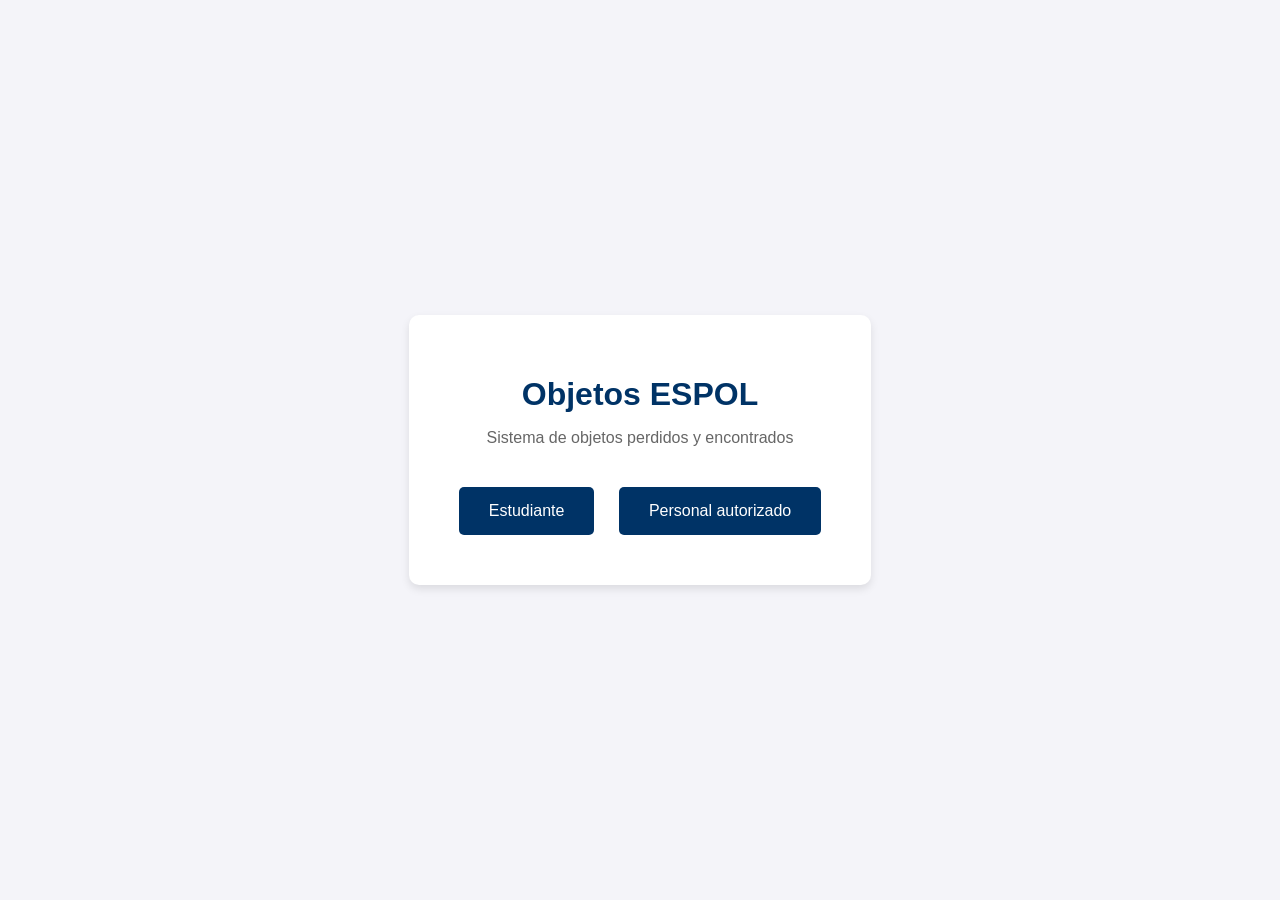
==== index.html @ 52bd9f64 "Add onclick event to Estudiante button" ====
<!DOCTYPE html>
<html lang="es">
<head>
    <meta charset="UTF-8">
    <meta name="viewport" content="width=device-width, initial-scale=1.0">
    <title>Objetos ESPOL</title>
    <!-- Esta línea conecta el diseño -->
    <link rel="stylesheet" href="style.css"> 
</head>
<body>
    <div class="container">
        <h1>Objetos ESPOL</h1>
        <p>Sistema de objetos perdidos y encontrados</p>

        <button onclick="window.location.href='estudiante.html'">Estudiante</button>
        <button>Personal autorizado</button>
    </div>
</body>
</html>
---- style.css ----
body {
    font-family: 'Segoe UI', Tahoma, Geneva, Verdana, sans-serif;
    background-color: #f4f4f9;
    display: flex;
    flex-direction: column;
    align-items: center;
    justify-content: center;
    height: 100vh;
    margin: 0;
}

h1 {
    color: #003366; /* Azul ESPOL */
    margin-bottom: 10px;
}

p {
    color: #666;
    margin-bottom: 30px;
}

.container {
    background-color: white;
    padding: 40px;
    border-radius: 10px;
    box-shadow: 0 4px 8px rgba(0,0,0,0.1);
    text-align: center;
}

button {
    background-color: #003366; 
    color: white;
    border: none;
    padding: 15px 30px;
    margin: 10px;
    border-radius: 5px;
    font-size: 16px;
    cursor: pointer;
    transition: background-color 0.3s;
}

button:hover {
    background-color: #00509e; /* Un azul más clarito al pasar el mouse */
}
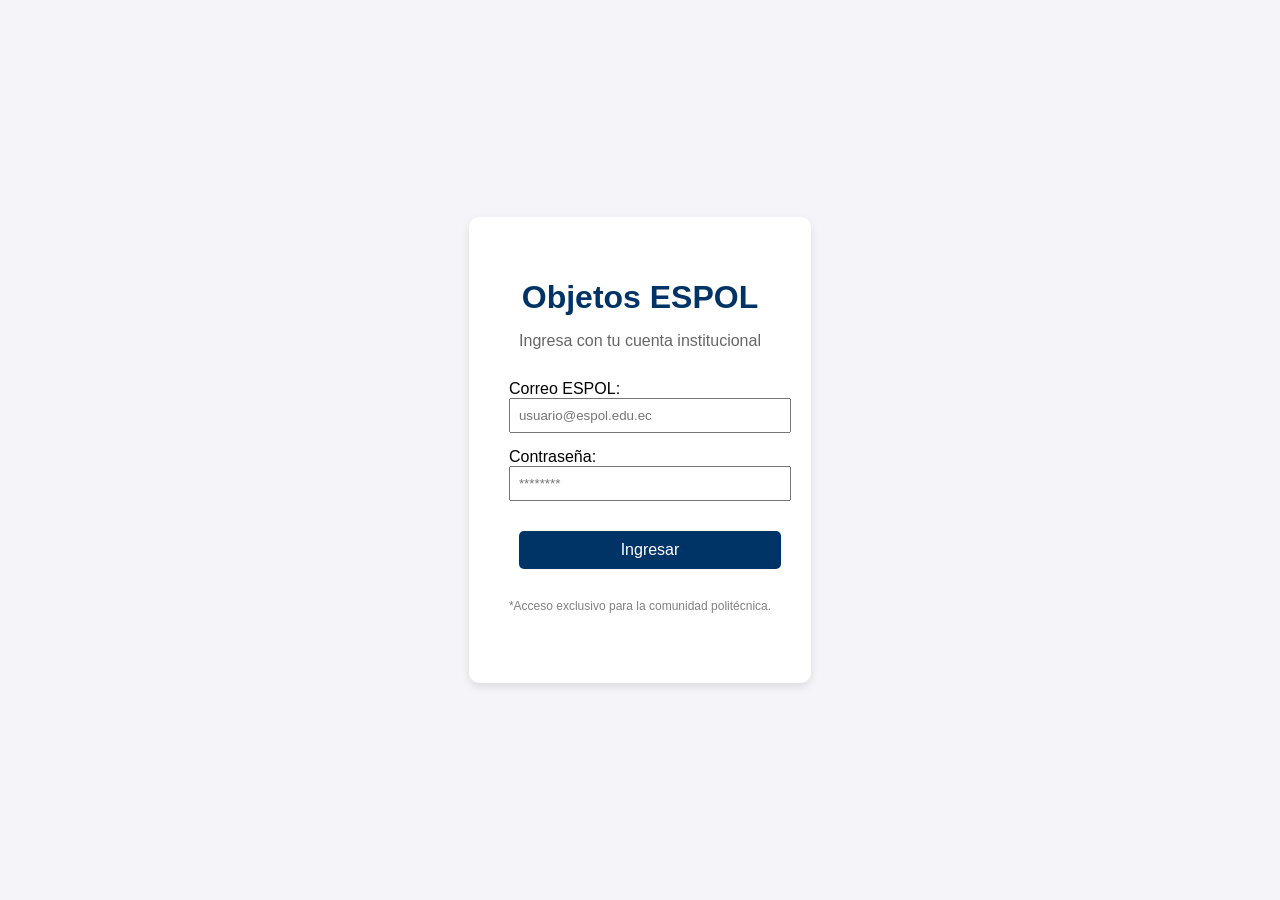
==== commit 2a933ecc: "Rename login.html to index.html" ====
--- a/index.html
+++ b/index.html
@@ -3,17 +3,26 @@
 <head>
     <meta charset="UTF-8">
     <meta name="viewport" content="width=device-width, initial-scale=1.0">
-    <title>Objetos ESPOL</title>
-    <!-- Esta línea conecta el diseño -->
-    <link rel="stylesheet" href="style.css"> 
+    <title>Iniciar Sesión - Objetos ESPOL</title>
+    <link rel="stylesheet" href="style.css">
 </head>
 <body>
-    <div class="container">
+    <div class="container" style="max-width: 400px; margin: 50px auto; text-align: center;">
         <h1>Objetos ESPOL</h1>
-        <p>Sistema de objetos perdidos y encontrados</p>
+        <p>Ingresa con tu cuenta institucional</p>
 
-        <button onclick="window.location.href='estudiante.html'">Estudiante</button>
-        <button>Personal autorizado</button>
+        <form>
+            <label style="display: block; text-align: left;">Correo ESPOL:</label>
+            <input type="email" placeholder="usuario@espol.edu.ec" style="width: 100%; padding: 8px; margin-bottom: 15px;"><br>
+
+            <label style="display: block; text-align: left;">Contraseña:</label>
+            <input type="password" placeholder="********" style="width: 100%; padding: 8px; margin-bottom: 20px;"><br>
+
+            <!-- Al darle clic, te lleva a la página principal de selección -->
+            <button type="button" onclick="window.location.href='index.html'" style="background-color: #003366; color: white; padding: 10px 20px; border: none; border-radius: 5px; cursor: pointer; width: 100%;">Ingresar</button>
+        </form>
+        
+        <p style="font-size: 12px; color: gray; margin-top: 20px;">*Acceso exclusivo para la comunidad politécnica.</p>
     </div>
 </body>
 </html>
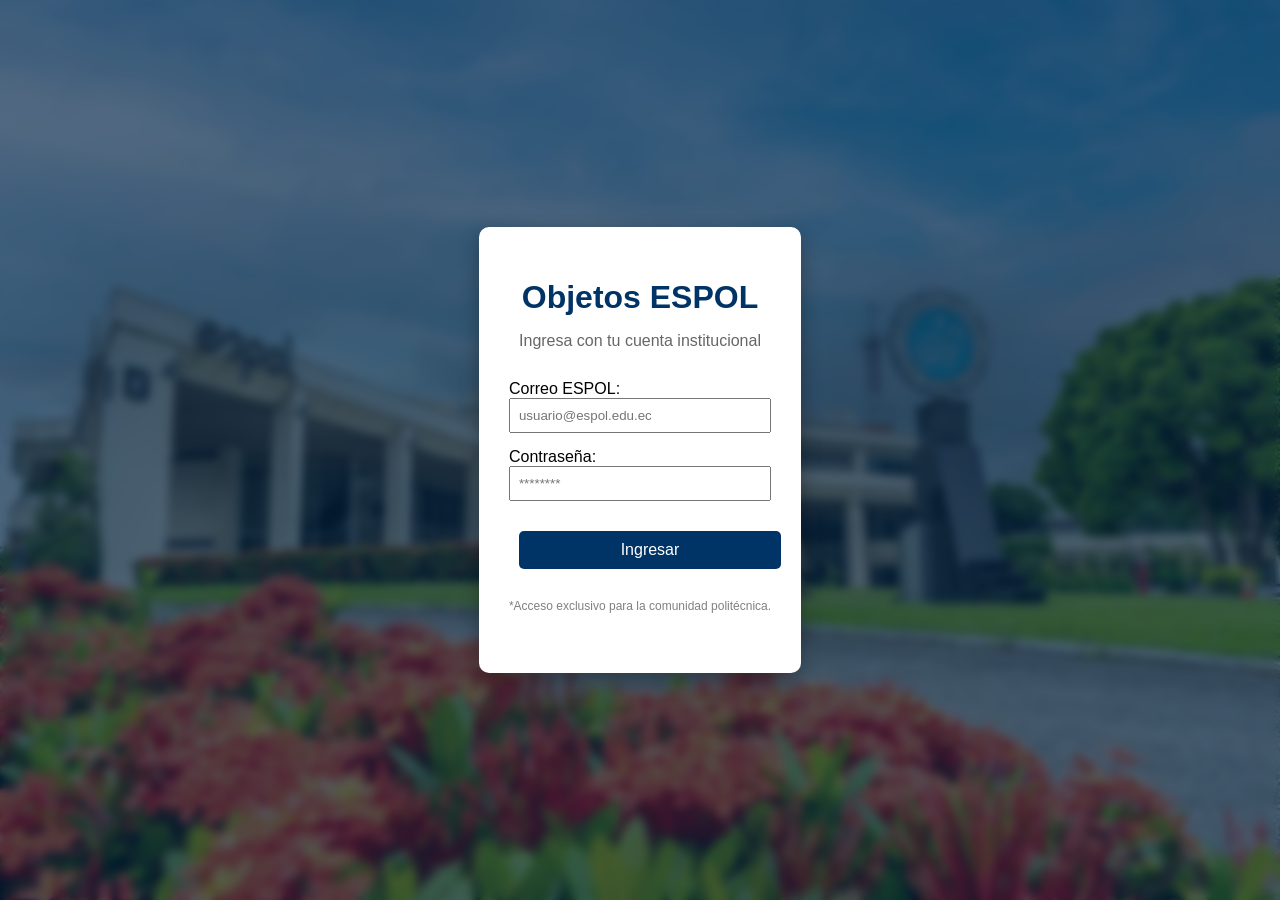
==== commit cb686a29: "Add background styling and improve form layout" ====
--- a/index.html
+++ b/index.html
@@ -5,21 +5,57 @@
     <meta name="viewport" content="width=device-width, initial-scale=1.0">
     <title>Iniciar Sesión - Objetos ESPOL</title>
     <link rel="stylesheet" href="style.css">
+    <style>
+        /* Estilo para poner la foto de fondo con blur y capa azul */
+        body {
+            margin: 0;
+            height: 100vh;
+            display: flex;
+            justify-content: center;
+            align-items: center;
+            background-image: url('fondo-espol.png'); /* Asegúrate de que tu imagen se llame así */
+            background-size: cover;
+            background-position: center;
+            position: relative;
+        }
+
+        body::before {
+            content: "";
+            position: absolute;
+            top: 0;
+            left: 0;
+            width: 100%;
+            height: 100%;
+            background-color: rgba(0, 33, 66, 0.65); /* Azul institucional semitransparente */
+            backdrop-filter: blur(5px); /* Desenfoque suave */
+            z-index: 1;
+        }
+
+        /* Mantiene tu cajita centrada y por encima del fondo */
+        .container {
+            position: relative;
+            z-index: 2;
+            background: white;
+            padding: 30px;
+            border-radius: 10px;
+            box-shadow: 0 8px 20px rgba(0,0,0,0.3);
+        }
+    </style>
 </head>
 <body>
-    <div class="container" style="max-width: 400px; margin: 50px auto; text-align: center;">
+    <div class="container" style="max-width: 400px; text-align: center;">
         <h1>Objetos ESPOL</h1>
         <p>Ingresa con tu cuenta institucional</p>
 
         <form>
             <label style="display: block; text-align: left;">Correo ESPOL:</label>
-            <input type="email" placeholder="usuario@espol.edu.ec" style="width: 100%; padding: 8px; margin-bottom: 15px;"><br>
+            <input type="email" placeholder="usuario@espol.edu.ec" style="width: 100%; padding: 8px; margin-bottom: 15px; box-sizing: border-box;"><br>
 
             <label style="display: block; text-align: left;">Contraseña:</label>
-            <input type="password" placeholder="********" style="width: 100%; padding: 8px; margin-bottom: 20px;"><br>
+            <input type="password" placeholder="********" style="width: 100%; padding: 8px; margin-bottom: 20px; box-sizing: border-box;"><br>
 
-            <!-- Al darle clic, te lleva a la página principal de selección -->
-            <button type="button" onclick="window.location.href='index.html'" style="background-color: #003366; color: white; padding: 10px 20px; border: none; border-radius: 5px; cursor: pointer; width: 100%;">Ingresar</button>
+            <!-- Aquí está la magia: ahora te lleva a menu.html -->
+            <button type="button" onclick="window.location.href='menu.html'" style="background-color: #003366; color: white; padding: 10px 20px; border: none; border-radius: 5px; cursor: pointer; width: 100%;">Ingresar</button>
         </form>
         
         <p style="font-size: 12px; color: gray; margin-top: 20px;">*Acceso exclusivo para la comunidad politécnica.</p>
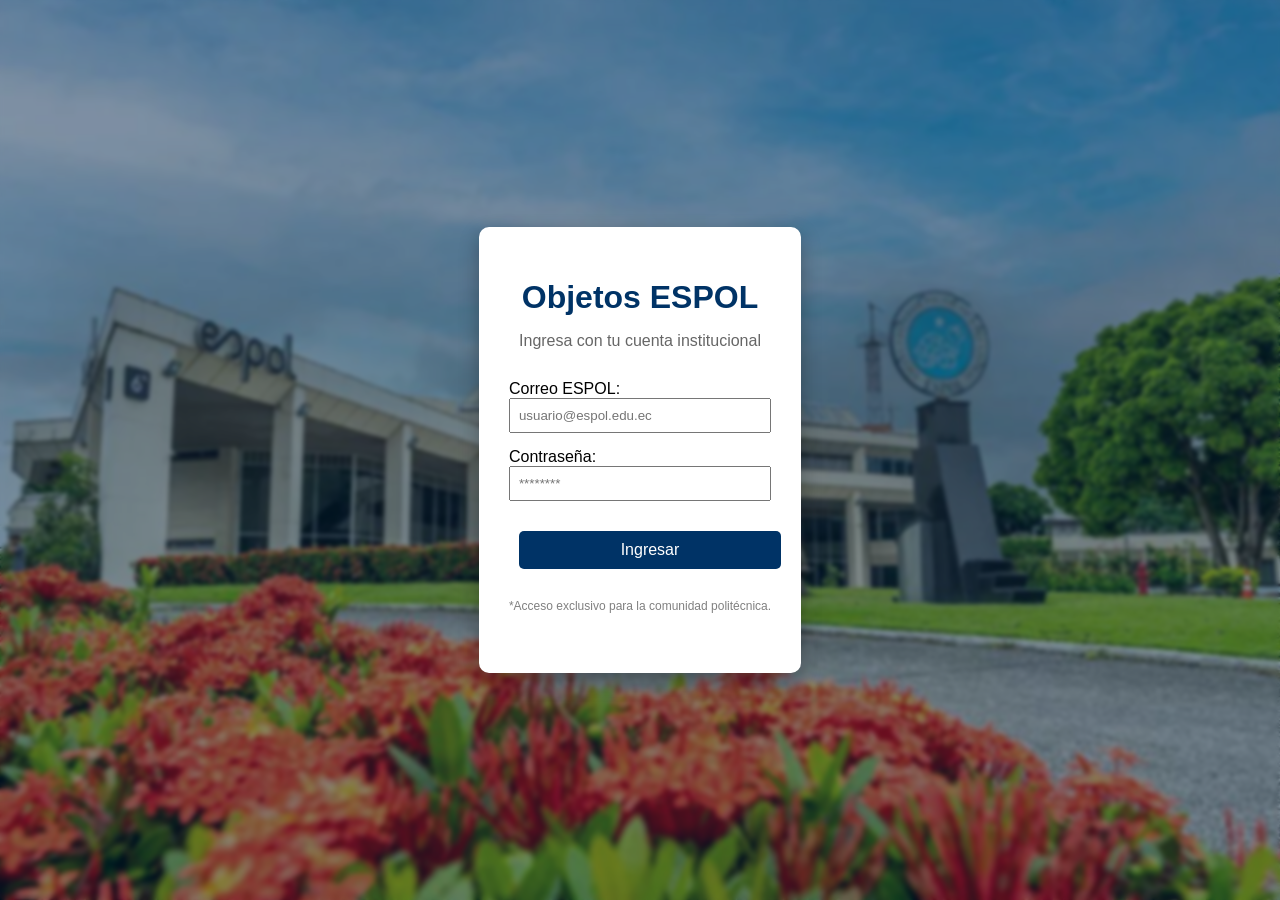
==== commit ff009248: "Modify background styles in index.html Updated background color and blur effect for overlay." ====
--- a/index.html
+++ b/index.html
@@ -6,14 +6,13 @@
     <title>Iniciar Sesión - Objetos ESPOL</title>
     <link rel="stylesheet" href="style.css">
     <style>
-        /* Estilo para poner la foto de fondo con blur y capa azul */
         body {
             margin: 0;
             height: 100vh;
             display: flex;
             justify-content: center;
             align-items: center;
-            background-image: url('fondo-espol.png'); /* Asegúrate de que tu imagen se llame así */
+            background-image: url('fondo-espol.png');
             background-size: cover;
             background-position: center;
             position: relative;
@@ -26,12 +25,11 @@
             left: 0;
             width: 100%;
             height: 100%;
-            background-color: rgba(0, 33, 66, 0.65); /* Azul institucional semitransparente */
-            backdrop-filter: blur(5px); /* Desenfoque suave */
+            background-color: rgba(0, 33, 66, 0.45); /* Azul más suavecito y transparente */
+            backdrop-filter: blur(2px); /* Desenfoque bajito para que se distinga la foto */
             z-index: 1;
         }
 
-        /* Mantiene tu cajita centrada y por encima del fondo */
         .container {
             position: relative;
             z-index: 2;
@@ -54,7 +52,6 @@
             <label style="display: block; text-align: left;">Contraseña:</label>
             <input type="password" placeholder="********" style="width: 100%; padding: 8px; margin-bottom: 20px; box-sizing: border-box;"><br>
 
-            <!-- Aquí está la magia: ahora te lleva a menu.html -->
             <button type="button" onclick="window.location.href='menu.html'" style="background-color: #003366; color: white; padding: 10px 20px; border: none; border-radius: 5px; cursor: pointer; width: 100%;">Ingresar</button>
         </form>
         
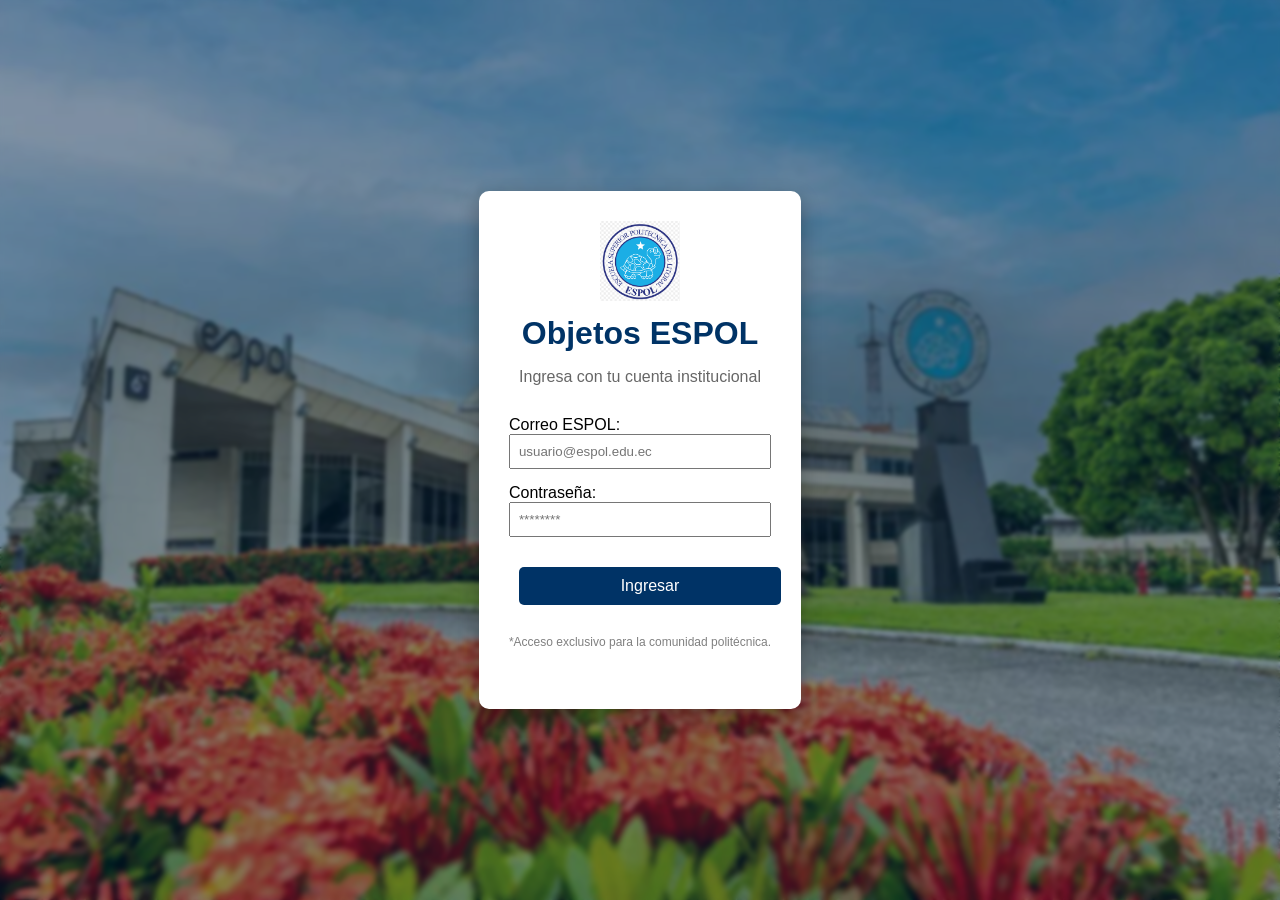
==== commit c6ad7d6b: "Refactor index.html for improved layout and design Updated HTML structure and styling for the index " ====
--- a/index.html
+++ b/index.html
@@ -25,8 +25,8 @@
             left: 0;
             width: 100%;
             height: 100%;
-            background-color: rgba(0, 33, 66, 0.45); /* Azul más suavecito y transparente */
-            backdrop-filter: blur(2px); /* Desenfoque bajito para que se distinga la foto */
+            background-color: rgba(0, 33, 66, 0.45);
+            backdrop-filter: blur(2px);
             z-index: 1;
         }
 
@@ -42,7 +42,11 @@
 </head>
 <body>
     <div class="container" style="max-width: 400px; text-align: center;">
-        <h1>Objetos ESPOL</h1>
+        
+        <!-- Logo de la tortuguita ESPOL -->
+        <img src="logo-tortuga.png" alt="Logo ESPOL" style="width: 80px; height: 80px; margin-bottom: 10px; object-fit: contain;">
+
+        <h1 style="margin-top: 0;">Objetos ESPOL</h1>
         <p>Ingresa con tu cuenta institucional</p>
 
         <form>
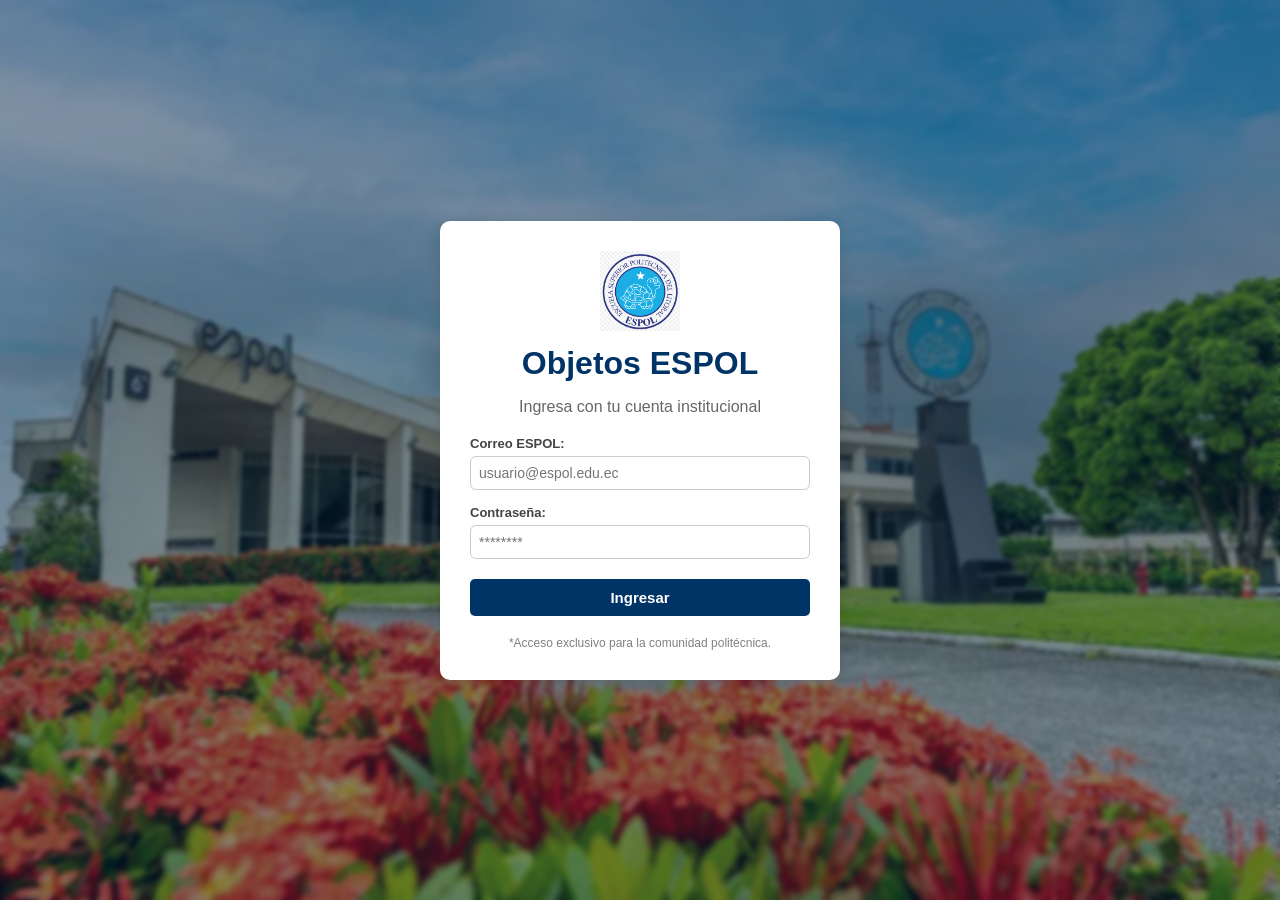
==== commit 9651f063: "Refactor HTML structure and remove inline styles" ====
--- a/index.html
+++ b/index.html
@@ -4,43 +4,10 @@
     <meta charset="UTF-8">
     <meta name="viewport" content="width=device-width, initial-scale=1.0">
     <title>Iniciar Sesión - Objetos ESPOL</title>
+    <!-- Conectado al CSS centralizado -->
     <link rel="stylesheet" href="style.css">
-    <style>
-        body {
-            margin: 0;
-            height: 100vh;
-            display: flex;
-            justify-content: center;
-            align-items: center;
-            background-image: url('fondo-espol.png');
-            background-size: cover;
-            background-position: center;
-            position: relative;
-        }
-
-        body::before {
-            content: "";
-            position: absolute;
-            top: 0;
-            left: 0;
-            width: 100%;
-            height: 100%;
-            background-color: rgba(0, 33, 66, 0.45);
-            backdrop-filter: blur(2px);
-            z-index: 1;
-        }
-
-        .container {
-            position: relative;
-            z-index: 2;
-            background: white;
-            padding: 30px;
-            border-radius: 10px;
-            box-shadow: 0 8px 20px rgba(0,0,0,0.3);
-        }
-    </style>
 </head>
-<body>
+<body class="body-index">
     <div class="container" style="max-width: 400px; text-align: center;">
         
         <!-- Logo de la tortuguita ESPOL -->
@@ -56,10 +23,10 @@
             <label style="display: block; text-align: left;">Contraseña:</label>
             <input type="password" placeholder="********" style="width: 100%; padding: 8px; margin-bottom: 20px; box-sizing: border-box;"><br>
 
-            <button type="button" onclick="window.location.href='menu.html'" style="background-color: #003366; color: white; padding: 10px 20px; border: none; border-radius: 5px; cursor: pointer; width: 100%;">Ingresar</button>
+            <button type="button" onclick="window.location.href='menu.html'" style="background-color: #003366; color: white; padding: 10px 20px; border: none; border-radius: 5px; cursor: pointer; width: 100%; margin: 0;">Ingresar</button>
         </form>
         
-        <p style="font-size: 12px; color: gray; margin-top: 20px;">*Acceso exclusivo para la comunidad politécnica.</p>
+        <p style="font-size: 12px; color: gray; margin-top: 20px; margin-bottom: 0;">*Acceso exclusivo para la comunidad politécnica.</p>
     </div>
 </body>
 </html>
--- a/style.css
+++ b/style.css
@@ -1,12 +1,13 @@
+/* ==========================================
+   1. ESTILOS GENERALES Y BASE
+   ========================================== */
 body {
     font-family: 'Segoe UI', Tahoma, Geneva, Verdana, sans-serif;
     background-color: #f4f4f9;
-    display: flex;
-    flex-direction: column;
-    align-items: center;
-    justify-content: center;
-    height: 100vh;
     margin: 0;
+    padding: 0;
+    min-height: 100vh;
+    box-sizing: border-box;
 }
 
 h1 {
@@ -16,29 +17,330 @@
 
 p {
     color: #666;
-    margin-bottom: 30px;
-}
-
+    margin-bottom: 20px;
+}
+
+/* Contenedores generales */
 .container {
     background-color: white;
-    padding: 40px;
+    padding: 30px;
     border-radius: 10px;
-    box-shadow: 0 4px 8px rgba(0,0,0,0.1);
+    box-shadow: 0 4px 15px rgba(0,0,0,0.1);
     text-align: center;
-}
-
+    max-width: 450px;
+    width: 90%;
+    box-sizing: border-box;
+}
+
+/* Botones institucionales generales */
 button {
     background-color: #003366; 
     color: white;
     border: none;
+    padding: 12px 20px;
+    margin: 5px;
+    border-radius: 6px;
+    font-size: 15px;
+    font-weight: bold;
+    cursor: pointer;
+    transition: background-color 0.3s;
+}
+
+button:hover {
+    background-color: #00509e;
+}
+
+/* ==========================================
+   2. FONDOS ESPECÍFICOS POR PÁGINA (¡Intactos!)
+   ========================================== */
+
+/* Fondo para index.html (Login) */
+body.body-index {
+    height: 100vh;
+    display: flex;
+    justify-content: center;
+    align-items: center;
+    background-image: url('fondo-espol.png');
+    background-size: cover;
+    background-position: center;
+    position: relative;
+}
+
+body.body-index::before {
+    content: "";
+    position: absolute;
+    top: 0;
+    left: 0;
+    width: 100%;
+    height: 100%;
+    background-color: rgba(0, 33, 66, 0.45);
+    backdrop-filter: blur(2px);
+    z-index: 1;
+}
+
+body.body-index .container {
+    position: relative;
+    z-index: 2;
+}
+
+/* Fondo para menu.html */
+body.body-menu {
+    height: 100vh;
+    display: flex;
+    justify-content: center;
+    align-items: center;
+    background-image: url('fondo-menu.png.png');
+    background-size: cover;
+    background-position: center;
+    position: relative;
+}
+
+body.body-menu::before {
+    content: "";
+    position: absolute;
+    top: 0;
+    left: 0;
+    width: 100%;
+    height: 100%;
+    background-color: rgba(0, 33, 66, 0.25);
+    z-index: 1;
+}
+
+body.body-menu .container {
+    position: relative;
+    z-index: 2;
+    max-width: 500px;
+}
+
+/* Fondo para estudiante.html */
+body.body-estudiante {
+    padding: 20px;
+    background-image: url('fondo-estudiante.png');
+    background-size: cover;
+    background-position: center;
+    background-attachment: fixed;
+    display: flex;
+    flex-direction: column;
+    align-items: center;
+}
+
+/* ==========================================
+   3. COMPONENTES DEL MENÚ (Chat Flotante)
+   ========================================== */
+#chat-box {
+    display: none;
+    position: fixed;
+    right: 20px;
+    bottom: 20px;
+    width: 320px;
+    height: 400px;
+    background: white;
+    border-radius: 10px;
+    box-shadow: 0 5px 25px rgba(0,0,0,0.3);
+    z-index: 10;
+    flex-direction: column;
+    border: 1px solid #ccc;
+}
+
+.chat-header {
+    background-color: #003366;
+    color: white;
+    padding: 10px;
+    border-top-left-radius: 10px;
+    border-top-right-radius: 10px;
+    display: flex;
+    justify-content: space-between;
+    align-items: center;
+}
+
+.chat-body {
+    flex: 1;
+    padding: 10px;
+    overflow-y: auto;
+    text-align: left;
+    font-size: 14px;
+}
+
+.chat-footer {
+    padding: 10px;
+    border-top: 1px solid #ddd;
+    display: flex;
+    gap: 5px;
+}
+
+/* ==========================================
+   4. DISEÑO DE DOS COLUMNAS (Estudiante)
+   ========================================== */
+.navbar {
+    display: flex;
+    justify-content: space-between;
+    align-items: center;
+    background: rgba(255, 255, 255, 0.95);
     padding: 15px 30px;
-    margin: 10px;
-    border-radius: 5px;
-    font-size: 16px;
-    cursor: pointer;
-    transition: background-color 0.3s;
-}
-
-button:hover {
-    background-color: #00509e; /* Un azul más clarito al pasar el mouse */
-}
+    border-radius: 8px;
+    box-shadow: 0 4px 15px rgba(0,0,0,0.05);
+    margin-bottom: 20px;
+    max-width: 1200px;
+    width: 95%;
+    backdrop-filter: blur(5px);
+    box-sizing: border-box;
+}
+
+.navbar h2 {
+    margin: 0;
+    color: #003366;
+    font-size: 20px;
+}
+
+.navbar nav a {
+    text-decoration: none;
+    color: #555;
+    margin-left: 20px;
+    font-weight: bold;
+    font-size: 14px;
+}
+
+.navbar nav a:hover {
+    color: #003366;
+}
+
+.main-layout {
+    display: flex;
+    gap: 20px;
+    max-width: 1200px;
+    width: 95%;
+    margin: 0 auto;
+}
+
+.form-column {
+    flex: 4;
+    background: rgba(255, 255, 255, 0.95);
+    padding: 25px;
+    border-radius: 10px;
+    box-shadow: 0 8px 25px rgba(0,0,0,0.1);
+    backdrop-filter: blur(5px);
+}
+
+.map-column {
+    flex: 6;
+    background: rgba(255, 255, 255, 0.95);
+    padding: 25px;
+    border-radius: 10px;
+    box-shadow: 0 8px 25px rgba(0,0,0,0.1);
+    display: flex;
+    flex-direction: column;
+    backdrop-filter: blur(5px);
+}
+
+.form-group {
+    margin-bottom: 15px;
+    text-align: left;
+}
+
+label {
+    font-weight: bold;
+    font-size: 13px;
+    display: block;
+    margin-bottom: 5px;
+    color: #444;
+}
+
+select, textarea, input[type="text"], input[type="email"], input[type="password"] {
+    width: 100%;
+    padding: 10px;
+    border: 1px solid #ccc;
+    border-radius: 6px;
+    box-sizing: border-box;
+    font-size: 14px;
+}
+
+.file-drop-box {
+    border: 2px dashed #003366;
+    background-color: #f8fbff;
+    padding: 20px;
+    text-align: center;
+    border-radius: 8px;
+    cursor: pointer;
+    position: relative;
+}
+
+.file-drop-box input[type="file"] {
+    position: absolute;
+    top: 0;
+    left: 0;
+    width: 100%;
+    height: 100%;
+    opacity: 0;
+    cursor: pointer;
+}
+
+#miMapa, #mapaGuardia {
+    flex: 1;
+    width: 100%;
+    min-height: 400px;
+    border-radius: 8px;
+    border: 1px solid #ddd;
+    margin-top: 10px;
+}
+
+.btn-primary {
+    background-color: #003366;
+    color: white;
+    border: none;
+    padding: 12px;
+    width: 100%;
+    border-radius: 6px;
+    font-weight: bold;
+    cursor: pointer;
+    font-size: 15px;
+}
+
+.btn-primary:hover {
+    background-color: #002244;
+}
+
+.btn-location {
+    background-color: #28a745;
+    color: white;
+    border: none;
+    padding: 8px 12px;
+    border-radius: 6px;
+    cursor: pointer;
+    font-size: 13px;
+    font-weight: bold;
+    margin-top: 5px;
+}
+
+/* ==========================================
+   5. DISEÑO RESPONSIVO (PARA CELULARES)
+   ========================================== */
+@media (max-width: 768px) {
+    body {
+        height: auto;
+        padding: 10px;
+    }
+
+    .main-layout {
+        flex-direction: column; /* Apila el formulario y el mapa verticalmente */
+    }
+
+    .navbar {
+        flex-direction: column;
+        gap: 10px;
+        text-align: center;
+    }
+
+    .navbar nav a {
+        margin: 0 10px;
+    }
+
+    #miMapa, #mapaGuardia {
+        min-height: 250px;
+    }
+
+    #chat-box {
+        width: 90%;
+        right: 5%;
+        bottom: 10px;
+    }
+}
